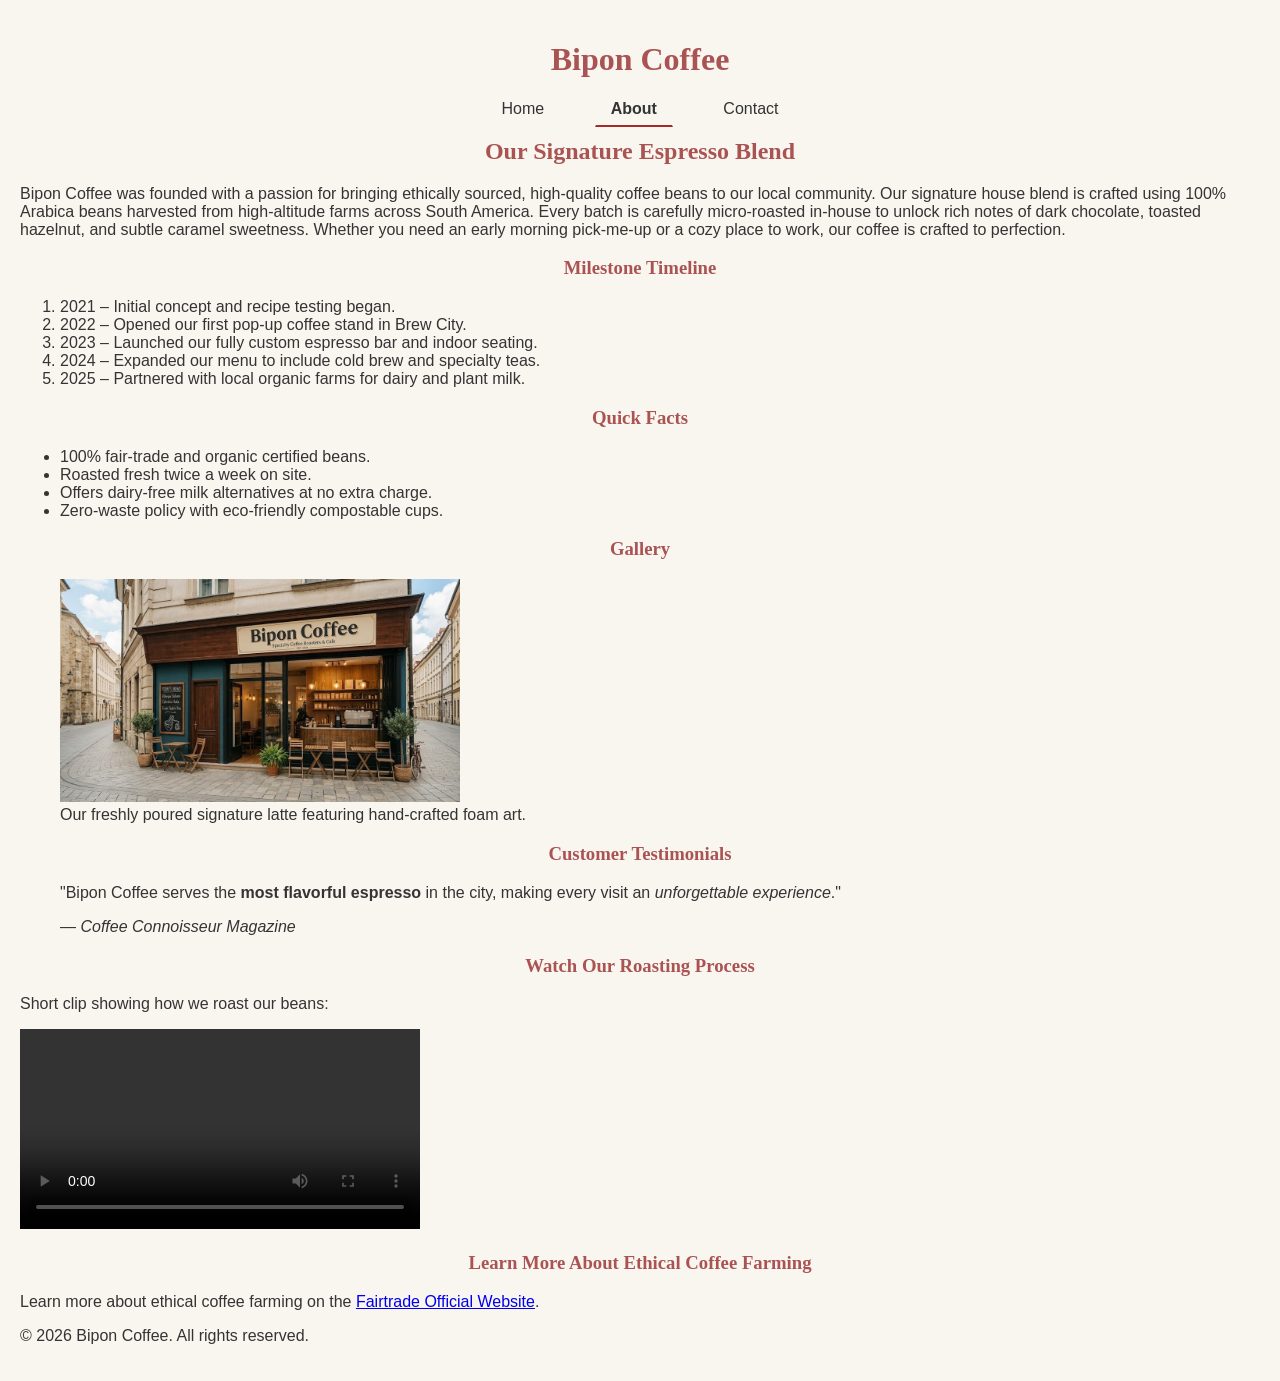
==== about.html @ 33132ce3 "final updates" ====
<!DOCTYPE html>
<html lang="en">
<head>
    <meta charset="UTF-8">
    <meta name="viewport" content="width=device-width, initial-scale=1.0">
    <link rel="stylesheet" href="css/style.css">
    <title>About Us - Bipon Coffee</title>
</head>
<body>

    <header>
        <h1>Bipon Coffee</h1>
        <nav>
            <ul>
                <li><a href="index.html">Home</a></li>
                <li><a href="about.html" class="active">About</a></li>
                <li><a href="contact.html">Contact</a></li>
            </ul>
        </nav>
    </header>

    <main id="main-content">
        <section>
            <h2>Our Signature Espresso Blend</h2>
            <p>
                Bipon Coffee was founded with a passion for bringing ethically sourced, high-quality coffee beans to our local community. Our signature house blend is crafted using 100% Arabica beans harvested from high-altitude farms across South America. Every batch is carefully micro-roasted in-house to unlock rich notes of dark chocolate, toasted hazelnut, and subtle caramel sweetness. Whether you need an early morning pick-me-up or a cozy place to work, our coffee is crafted to perfection.
            </p>
        </section>

        <section>
            <h3>Milestone Timeline</h3>
            <ol>
                <li>2021 – Initial concept and recipe testing began.</li>
                <li>2022 – Opened our first pop-up coffee stand in Brew City.</li>
                <li>2023 – Launched our fully custom espresso bar and indoor seating.</li>
                <li>2024 – Expanded our menu to include cold brew and specialty teas.</li>
                <li>2025 – Partnered with local organic farms for dairy and plant milk.</li>
            </ol>
        </section>

        <section>
            <h3>Quick Facts</h3>
            <ul>
                <li>100% fair-trade and organic certified beans.</li>
                <li>Roasted fresh twice a week on site.</li>
                <li>Offers dairy-free milk alternatives at no extra charge.</li>
                <li>Zero-waste policy with eco-friendly compostable cups.</li>
            </ul>
        </section>

        <section>
            <h3 >Gallery</h3>
            <figure>
                <img src="images/coffee.jpg" alt="A freshly brewed cup of Bipon Coffee espresso with latte art" width="400">
                <figcaption>Our freshly poured signature latte featuring hand-crafted foam art.</figcaption>
            </figure>
        </section>

        <section>
            <h3 >Customer Testimonials</h3>
            <blockquote>
                <p>"Bipon Coffee serves the <strong>most flavorful espresso</strong> in the city, making every visit an <em>unforgettable experience</em>."</p>
                <footer>— <cite>Coffee Connoisseur Magazine</cite></footer>
            </blockquote>
        </section>

        <section>
            <h3>Watch Our Roasting Process</h3>
            <p>Short clip showing how we roast our beans:</p>
            <video controls width="400">
                <source src="images/video.mp4" type="video/mp4">
                Your browser does not support the video tag.
            </video>
        </section>

        <section>
            <h3>Learn More About Ethical Coffee Farming</h3>
            <p>
                Learn more about ethical coffee farming on the 
                <a href="https://www.fairtrade.net" target="_blank" rel="noopener">Fairtrade Official Website</a>.
            </p>
        </section>
    </main>

    <footer>
        <p>&copy; 2026 Bipon Coffee. All rights reserved.</p>
    </footer>

</body>
</html>
---- css/style.css ----
body {
    font-family: 'Arial', sans-serif;
    color: rgb(53, 51, 51);     
    background-color: #f9f6f0;       
    margin: 0;
    padding: 1.25rem; 
}

h1, h2, h3 {
    font-family: 'Georgia', serif; 
    font-weight: bold;
    text-align: center;
    color: rgb(170, 83, 83);                   
}

#main-container {                  
    max-width: 80%;                 
    margin: 0 auto;
    padding: 1.25rem;
    border: 2px solid hsl(25, 60%, 40%); 
    background-color: #ffffff;
}

nav ul {
    list-style-type: none;
    padding: 0;
    margin: 1rem 0;
    text-align: center;
}

nav li {
    display: inline-block;
    margin: 0 0.9375rem;
}

nav a {
    text-decoration: none;
    color: rgb(51, 51, 51);
    font-weight: normal;
    padding: 0.5rem 0.9375rem;
    border: 1px solid transparent;
    transition: all 0.5s ease;
}

nav a:hover {
    color: #ffffff;
    background-color: brown;
    border-radius: 14px;
}

nav a.active {
    font-weight: bold;
    border-bottom: 2px solid brown;
}

/* 4. Data Table Styling */
table {
    width: 100%;
    border-collapse: collapse;
    margin: 1.25rem 0;
}

th, td {
    padding: 0.75rem;
    border: 1px solid #ddd;
    text-align: left;
}

th {
    background-color: brown;
    color: white;
}

tbody tr:nth-child(even) {
    background-color: #f2f2f2;
}

fieldset {
    border: 2px solid brown;
    padding: 1.25rem;
    margin: 1.25rem 0;
}

input[type="text"],
input[type="email"],
input[type="number"],
input[type="date"],
textarea {
    width: 95%;
    padding: 0.5em;                
    margin-top: 0.3rem;
    border: 1px solid #ccc;
    border-radius: 4px;
}

input:focus,
textarea:focus {
    outline: none;
    border-color: brown;
    box-shadow: 0 0 5px rgba(165, 42, 42, 0.5);
    background-color: #fffef0;
}

button {
    padding: 10px 20px;            
    background-color: brown;
    color: white;
    border: none;
    cursor: pointer;
}

button:hover {
    background-color: rgb(120, 20, 20);
}
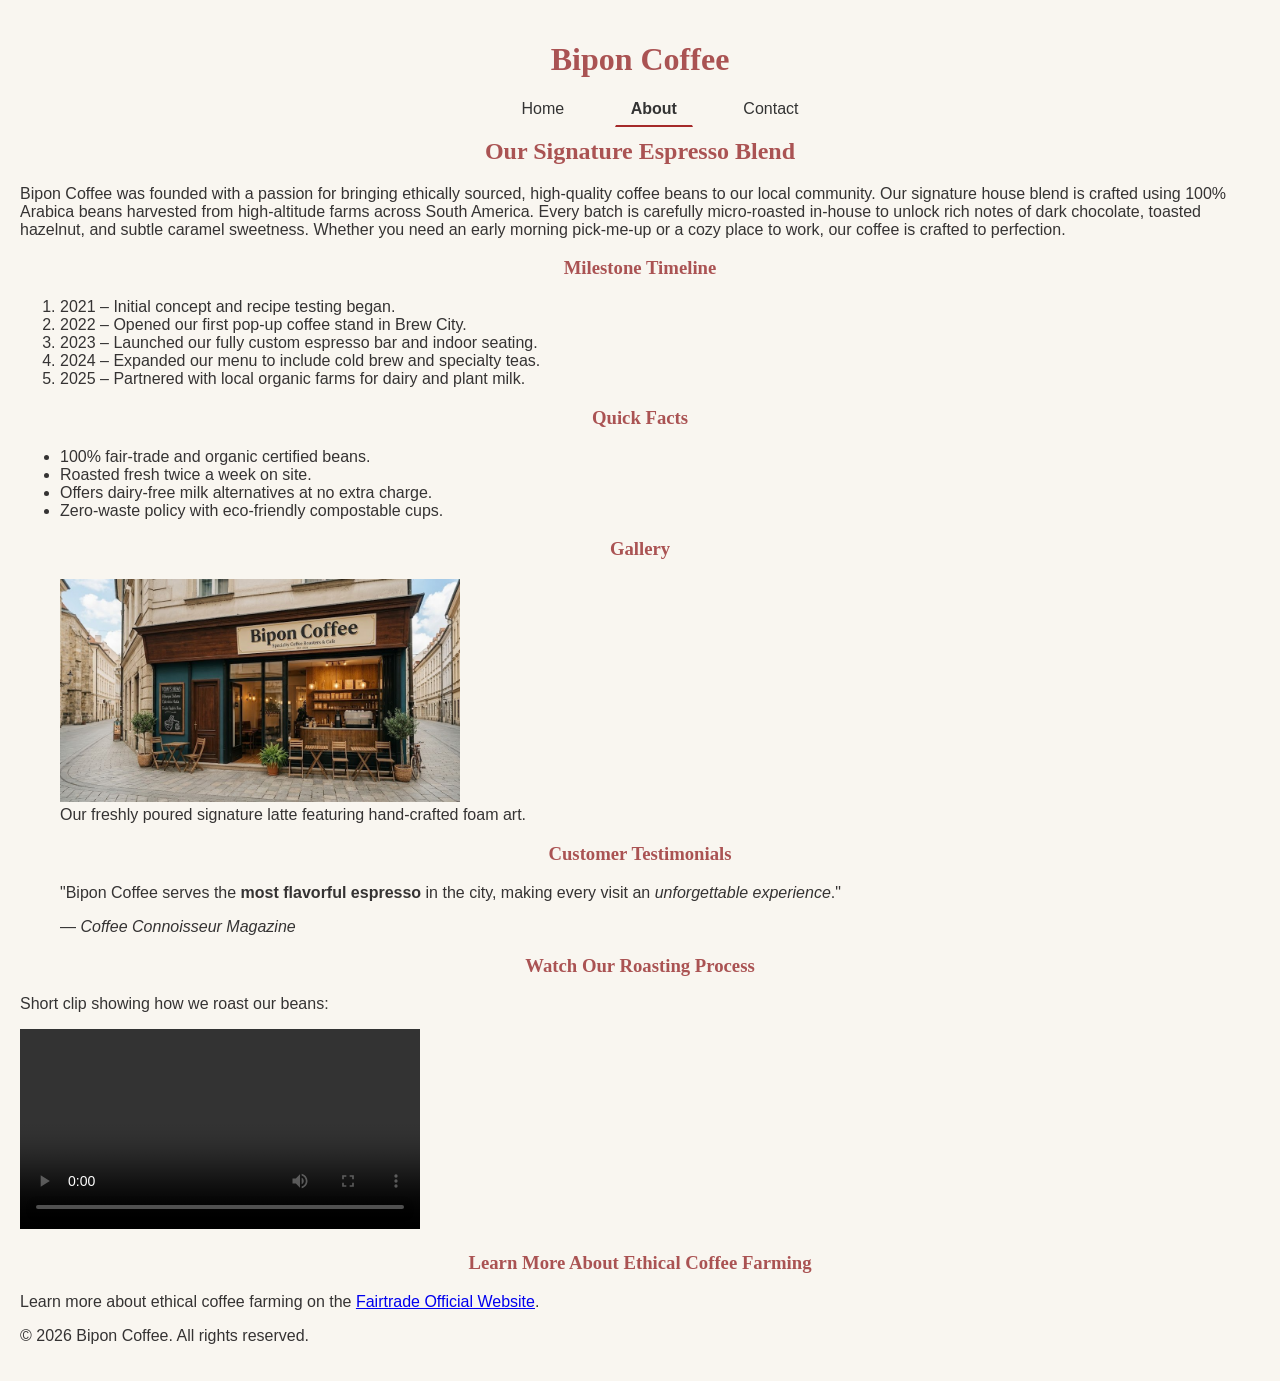
==== commit bb4c5a0e: "some changes" ====
--- a/about.html
+++ b/about.html
@@ -69,7 +69,6 @@
             <p>Short clip showing how we roast our beans:</p>
             <video controls width="400">
                 <source src="images/video.mp4" type="video/mp4">
-                Your browser does not support the video tag.
             </video>
         </section>
 
--- a/css/style.css
+++ b/css/style.css
@@ -22,9 +22,6 @@
 }
 
 nav ul {
-    list-style-type: none;
-    padding: 0;
-    margin: 1rem 0;
     text-align: center;
 }
 
@@ -53,10 +50,8 @@
     border-bottom: 2px solid brown;
 }
 
-/* 4. Data Table Styling */
 table {
     width: 100%;
-    border-collapse: collapse;
     margin: 1.25rem 0;
 }
 
@@ -71,9 +66,6 @@
     color: white;
 }
 
-tbody tr:nth-child(even) {
-    background-color: #f2f2f2;
-}
 
 fieldset {
     border: 2px solid brown;
@@ -95,9 +87,7 @@
 
 input:focus,
 textarea:focus {
-    outline: none;
     border-color: brown;
-    box-shadow: 0 0 5px rgba(165, 42, 42, 0.5);
     background-color: #fffef0;
 }
 
